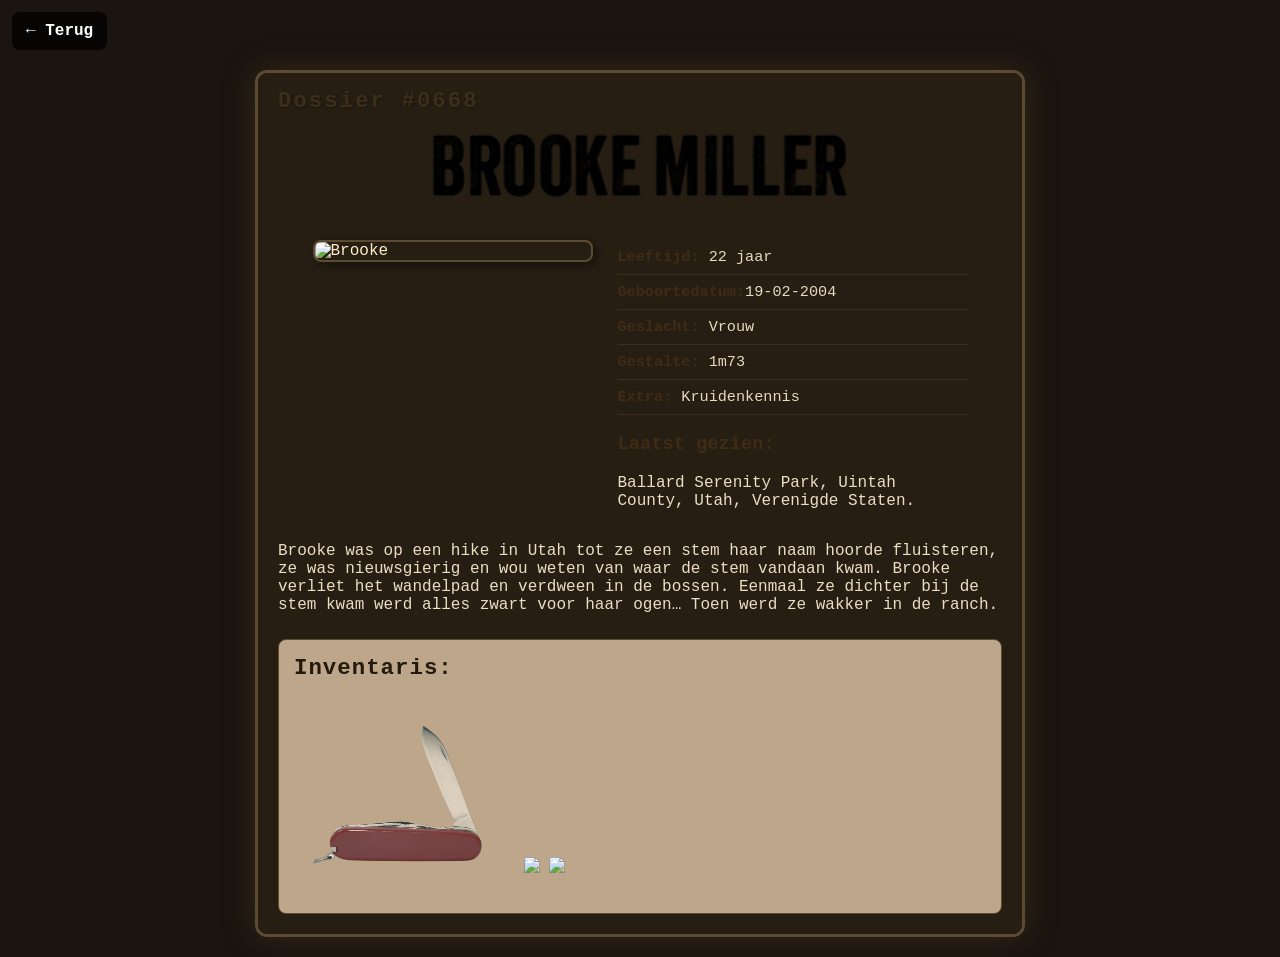
==== brooke.html @ 315c86c2 "Prototype skinwalkers digitaal aspect" ====
<!DOCTYPE html>
<html lang="nl">
<head>
    <meta charset="UTF-8">
    <meta name="viewport" content="width=device-width, initial-scale=1.0">
    <title>Brooke Miller - Skinwalker Ranch</title>
    <link rel="stylesheet" href="./css/main.css">
</head>
<body>
    <div id="personaStamp"><span id="personaStampText"></span></div>
    <a class="back-button" href="index.html">← Terug</a>
   <div class="page-container">
        <div class="dossier-box">
            <h1 class="dossier-header">Dossier #0668</h1>
            
            <img src="./images/brooke_naam.png" alt="Brooke" class="character-title" width="100px">

            <div class="content-grid">
                <img src="./images/brookemiller_web.PNG" alt="Brooke" class="character-image">

                <div class="info-section">
                    <ul>
                        <li><strong>Leeftijd:</strong> 22 jaar</li>
                        <li><strong>Geboortedatum:</strong>19-02-2004</li>
                        <li><strong>Geslacht:</strong> Vrouw</li>
                        <li><strong>Gestalte:</strong> 1m73</li>
                        <li><strong>Extra:</strong> Kruidenkennis </li>
                    </ul>

                        <h3><strong>Laatst gezien:</strong> </h3>
                            <p>Ballard Serenity Park, Uintah County, Utah, Verenigde Staten.</p>
                </div>
            </div>

            <div class="beschrijving">
                <p>Brooke was op een hike in Utah tot ze een stem haar naam hoorde fluisteren, ze was nieuwsgierig en wou weten van waar de stem vandaan kwam. Brooke verliet het wandelpad en verdween in de bossen. Eenmaal ze dichter bij de stem kwam werd alles zwart voor haar ogen… Toen werd ze wakker in de ranch.</p>

            </div>

            <div class="inventory">
                <h2>Inventaris:</h2>
                <div class="inventory-items">
                    <img src="./images/inventaris/zakmes2.png" class="inventory-item" width="220px">
                    <img src="./images/clues/clue_brooke.png" class="inventory-item" width="250px">
                    <img src="./images/clue/cijferalfabet.png" class="inventory-item" width="250px">

                </div>
            </div>
        </div>
    </div>
<script src="./persona.js"></script>
</body>
</html>
---- css/main.css ----
#popup {
    position: fixed;
    top: 0;
    left: 0;
    width: 100%;
    height: 100%;
    background: rgba(0, 0, 0, 0.8);
    display: flex;
    justify-content: center;
    align-items: center;
    z-index: 1000;
}

#popup-content {
    background: white;
    padding: 20px;
    border-radius: 8px;
    text-align: center;
}

#popup input {
    margin: 10px 0;
    padding: 8px;
    width: 200px;
}

#popup button {
    padding: 8px 16px;
    background: #007bff;
    color: white;
    border: none;
    border-radius: 4px;
    cursor: pointer;
}

#popup button:hover {
    background: #0056b3;
}

a-scene {
    display: none;
}

.back-button {
    position: fixed;
    top: 12px;
    left: 12px;
    z-index: 2000;
    padding: 10px 14px;
    background: rgba(0, 0, 0, 0.75);
    color: #ffffff;
    text-decoration: none;
    font-weight: 700;
    border-radius: 8px;
}

.back-button:hover {
    background: rgba(0, 0, 0, 0.9);
}

* {
    font-family: 'Courier New', Courier, monospace;
    box-sizing: border-box;
}

#personaStamp {
    display: none;
    position: fixed;
    top: 20px;
    right: 20px;
    z-index: 10000;
    padding: 16px 22px;
    border-radius: 14px;
    color: #fff;
    font-size: 16px;
    font-weight: 700;
    text-transform: uppercase;
    letter-spacing: 0.08em;
    box-shadow: 0 12px 35px rgba(0,0,0,0.25);
    transform: rotate(-8deg);
    white-space: nowrap;
}

#personaStamp.skinwalker {
    background: rgba(180, 20, 20, 0.95);
    border: 2px solid #ff8a8a;
}

#personaStamp.notskinwalker {
    background: rgba(30, 80, 30, 0.95);
    border: 2px solid #77dd77;
}

.preloader {
    width: 32px;
    height: 32px;
    border: 4px solid rgba(255,255,255,0.35);
    border-top-color: #fff;
    border-radius: 50%;
    margin: 0 auto 10px;
    animation: spin 1s linear infinite;
}

@keyframes spin {
    to { transform: rotate(360deg); }
}

body {
    margin: 0;
    padding: 0;
    min-height: 100vh;
    background: #1a1510;
}

.page-container {
    padding: 70px 15px 20px;
    color: #eddec3;
    max-width: 800px;
    margin: 0 auto;
}

.dossier-box {
    position: relative;
    border: 3px solid #5c4a32;
    border-radius: 12px;
    padding: 20px;
    box-shadow: 
        0 0 30px rgba(60, 45, 25, 0.8),
        inset 0 0 60px rgba(30, 22, 12, 0.6);
}

.dossier-box::before {
    content: '';
    position: absolute;
    top: 0;
    left: 0;
    right: 0;
    bottom: 0;
    background-image: url('../images/oldtexture01.jpeg');
    background-size: cover;
    background-position: center;
    background-color: #2d2416;
    opacity: 0.65;
    z-index: 0;
    border-radius: 9px;
}

.dossier-box > * {
    position: relative;
    z-index: 1;
}

.dossier-header {
    position: absolute;
    top: 15px;
    left: 20px;
    margin: 0;
    font-size: 1.4rem;
    color: #3d2e1c;
    text-shadow: 1px 1px 2px rgba(0,0,0,0.3);
    font-weight: bold;
    letter-spacing: 2px;
}

.character-title {
    display: block;
    width: 100%;
    max-width: 420px;
    margin: 30px auto 25px;
    filter: sepia(60%) contrast(1.1);
    display: block;
}

.content-grid {
    display: flex;
    flex-wrap: wrap;
    gap: 25px;
    align-items: flex-start;
    justify-content: center;
}

.character-image {
    max-width: 280px;
    width: 100%;
    border: 2px solid #5c4a32;
    border-radius: 8px;
    filter: sepia(20%) contrast(1.05);
    box-shadow: 3px 3px 12px rgba(0,0,0,0.5);
}

.info-section {
    flex: 1;
    min-width: 250px;
    max-width: 350px;
}

.info-section ul {
    list-style: none;
    padding: 0;
    margin: 0;
}

.info-section li {
    padding: 8px 0;
    border-bottom: 1px solid rgba(92, 74, 50, 0.4);
    font-size: 0.95rem;
    font-weight: normal;
    color: #e8d8bf;
}

.info-section strong {
    color: #402c14;
    font-weight: bold;
}

.description {
    margin-top: 25px;
    padding: 15px;
    background: rgba(30, 22, 12, 0.5);
    border-left: 3px solid #5c4a32;
    border-radius: 0 8px 8px 0;
    line-height: 1.6;
    font-size: 0.95rem;
    color: #322713;
}

.inventory {
    margin-top: 25px;
    padding: 15px;
    background: rgba(228, 201, 168, 0.8);
    border: 1px solid #5c4a32;
    border-radius: 8px;
}

.inventory h2 {
    margin: 0 0 15px;
    font-size: 1.4rem;
    color: #23190d;
    letter-spacing: 1px;
}

.inventory-item {
    max-width: 300px;
    border: none;
    border-radius: 0;
    margin: 20px 0;
}

@media (max-width: 600px) {
    .dossier-header {
        font-size: 1.1rem;
        top: 10px;
        left: 15px;
    }
    
    .character-title {
        max-width: 200px;
    }
    
    .character-image {
        max-width: 220px;
    }
    
    .page-container {
        padding: 60px 10px 15px;
    }
    
    .dossier-box {
        padding: 15px;
    }
}
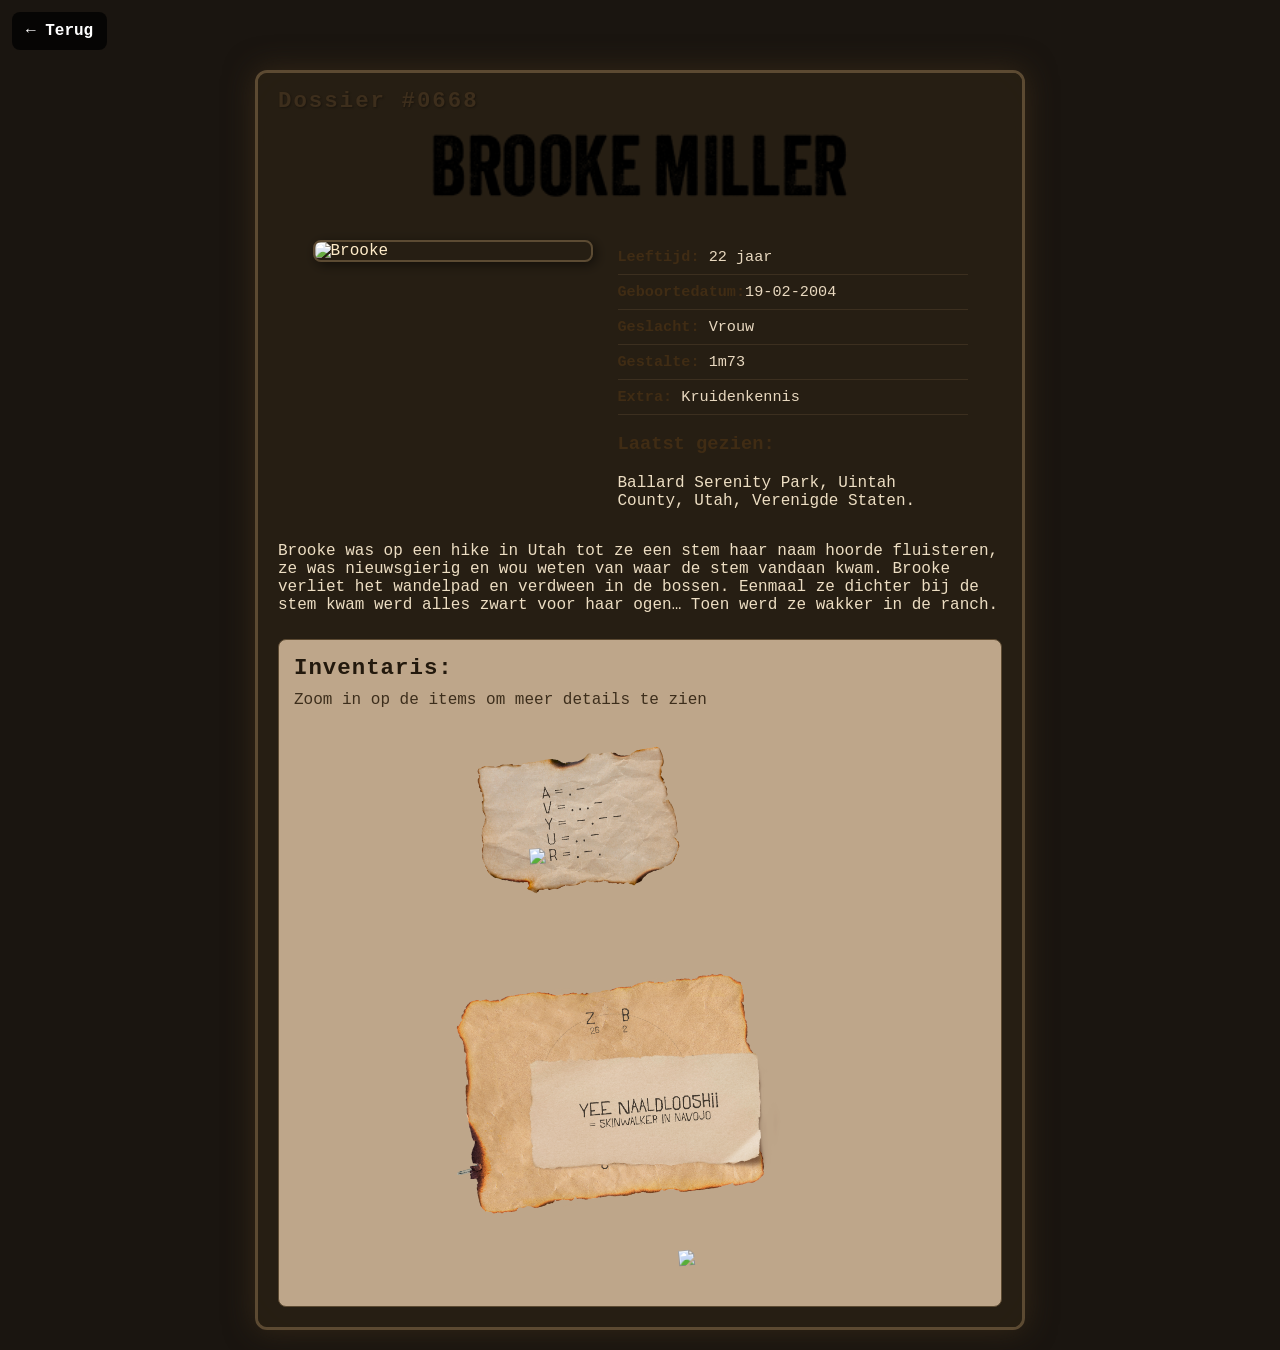
==== commit ffbc33fd: "clues and dynamics digital clues added, drag-and-drop functionality, lightbox functionality" ====
--- a/brooke.html
+++ b/brooke.html
@@ -40,9 +40,13 @@
             <div class="inventory">
                 <h2>Inventaris:</h2>
                 <div class="inventory-items">
+                     <p style="color: #3d2e1c; margin-top: -5px;">Zoom in op de items om meer details te zien</p>
                     <img src="./images/inventaris/zakmes2.png" class="inventory-item" width="220px">
-                    <img src="./images/clues/clue_brooke.png" class="inventory-item" width="250px">
-                    <img src="./images/clue/cijferalfabet.png" class="inventory-item" width="250px">
+                    <img src="./images/clues/clue_brooke.png" class="inventory-item" width="220px">
+                    <img src="./images/clues/alfacijfers_4.png" class="inventory-item" width="420px">
+                    <img src="./images/clues/morse_4.png" class="inventory-item" width="220px">
+                    <img src="./images/clues/ceasar.png" class="inventory-item" width="320px">
+                    <img src="./images/clues/naaldlooshii.png" class="inventory-item" width="280px">
 
                 </div>
             </div>
--- a/css/main.css
+++ b/css/main.css
@@ -240,11 +240,100 @@
     letter-spacing: 1px;
 }
 
+.inventory-items {
+    position: relative;
+    width: 100%;
+    min-height: 600px;
+}
+
 .inventory-item {
-    max-width: 300px;
+    position: absolute;
+    cursor: grab;
+    user-select: none;
+    touch-action: none;
     border: none;
     border-radius: 0;
-    margin: 20px 0;
+    transition: z-index 0.2s ease;
+    max-width: 500px;
+}
+
+.inventory-item:active,
+.inventory-item.dragging {
+    cursor: grabbing;
+    z-index: 1000;
+}
+
+.inventory-item:hover {
+    filter: brightness(1.05);
+}
+
+/* Lightbox overlay */
+.inventory-lightbox-overlay {
+    display: none;
+    position: fixed;
+    top: 0;
+    left: 0;
+    width: 100%;
+    height: 100%;
+    background: rgba(0, 0, 0, 0.85);
+    z-index: 2000;
+    justify-content: center;
+    align-items: center;
+    backdrop-filter: blur(2px);
+}
+
+.inventory-lightbox-overlay.active {
+    display: flex;
+    animation: fadeIn 0.3s ease-out;
+}
+
+.inventory-lightbox-content {
+    position: relative;
+    max-width: 90vw;
+    max-height: 90vh;
+    display: flex;
+    align-items: center;
+    justify-content: center;
+}
+
+.inventory-lightbox-image {
+    max-width: 100%;
+    max-height: 100%;
+    object-fit: contain;
+}
+
+.inventory-lightbox-close {
+    position: absolute;
+    top: 20px;
+    right: 20px;
+    width: 40px;
+    height: 40px;
+    background: rgba(255, 255, 255, 0.9);
+    border: none;
+    border-radius: 50%;
+    font-size: 24px;
+    font-weight: bold;
+    color: #000;
+    cursor: pointer;
+    display: flex;
+    align-items: center;
+    justify-content: center;
+    z-index: 2001;
+    transition: all 0.2s ease;
+}
+
+.inventory-lightbox-close:hover {
+    background: #fff;
+    transform: scale(1.1);
+}
+
+@keyframes fadeIn {
+    from {
+        opacity: 0;
+    }
+    to {
+        opacity: 1;
+    }
 }
 
 @media (max-width: 600px) {
@@ -269,4 +358,16 @@
     .dossier-box {
         padding: 15px;
     }
-}
+
+    .inventory-items {
+        min-height: 800px;
+    }
+
+    .inventory-lightbox-close {
+        top: 10px;
+        right: 10px;
+        width: 35px;
+        height: 35px;
+        font-size: 20px;
+    }
+}
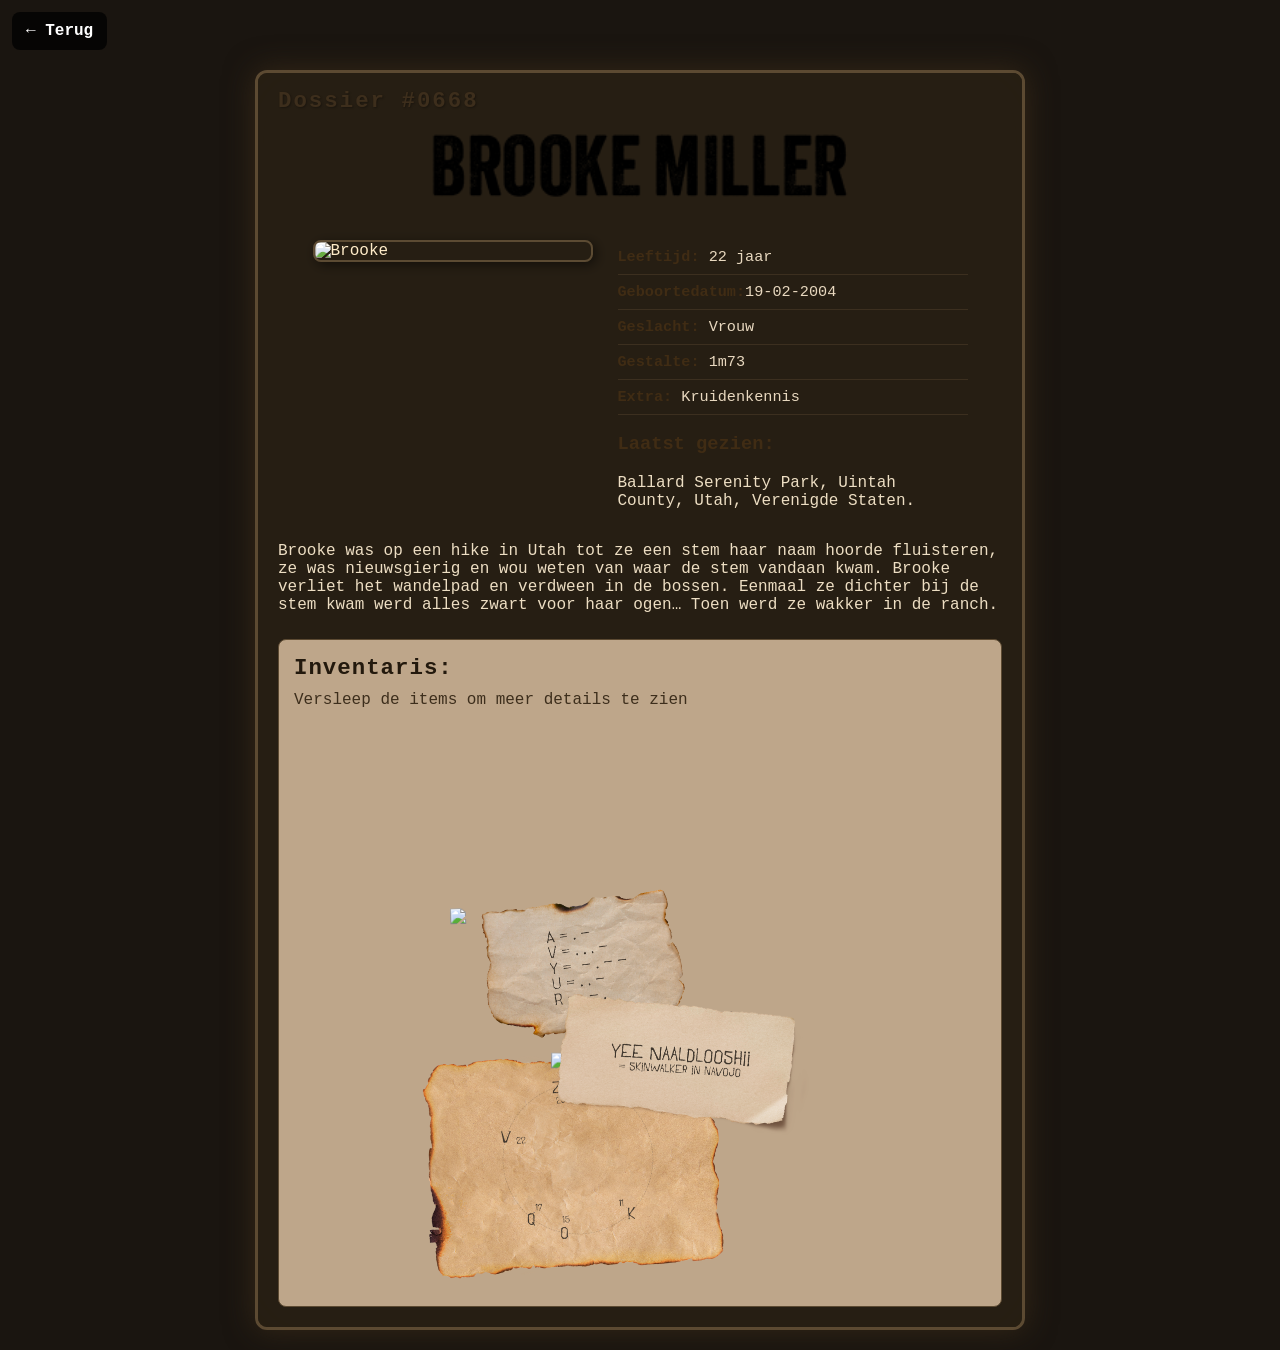
==== commit 02bf65bf: "tekstaanpassing "zoom in" -> "versleep"" ====
--- a/brooke.html
+++ b/brooke.html
@@ -40,7 +40,7 @@
             <div class="inventory">
                 <h2>Inventaris:</h2>
                 <div class="inventory-items">
-                     <p style="color: #3d2e1c; margin-top: -5px;">Zoom in op de items om meer details te zien</p>
+                     <p style="color: #3d2e1c; margin-top: -5px;">Versleep de items om meer details te zien</p>
                     <img src="./images/inventaris/zakmes2.png" class="inventory-item" width="220px">
                     <img src="./images/clues/clue_brooke.png" class="inventory-item" width="220px">
                     <img src="./images/clues/alfacijfers_4.png" class="inventory-item" width="420px">
